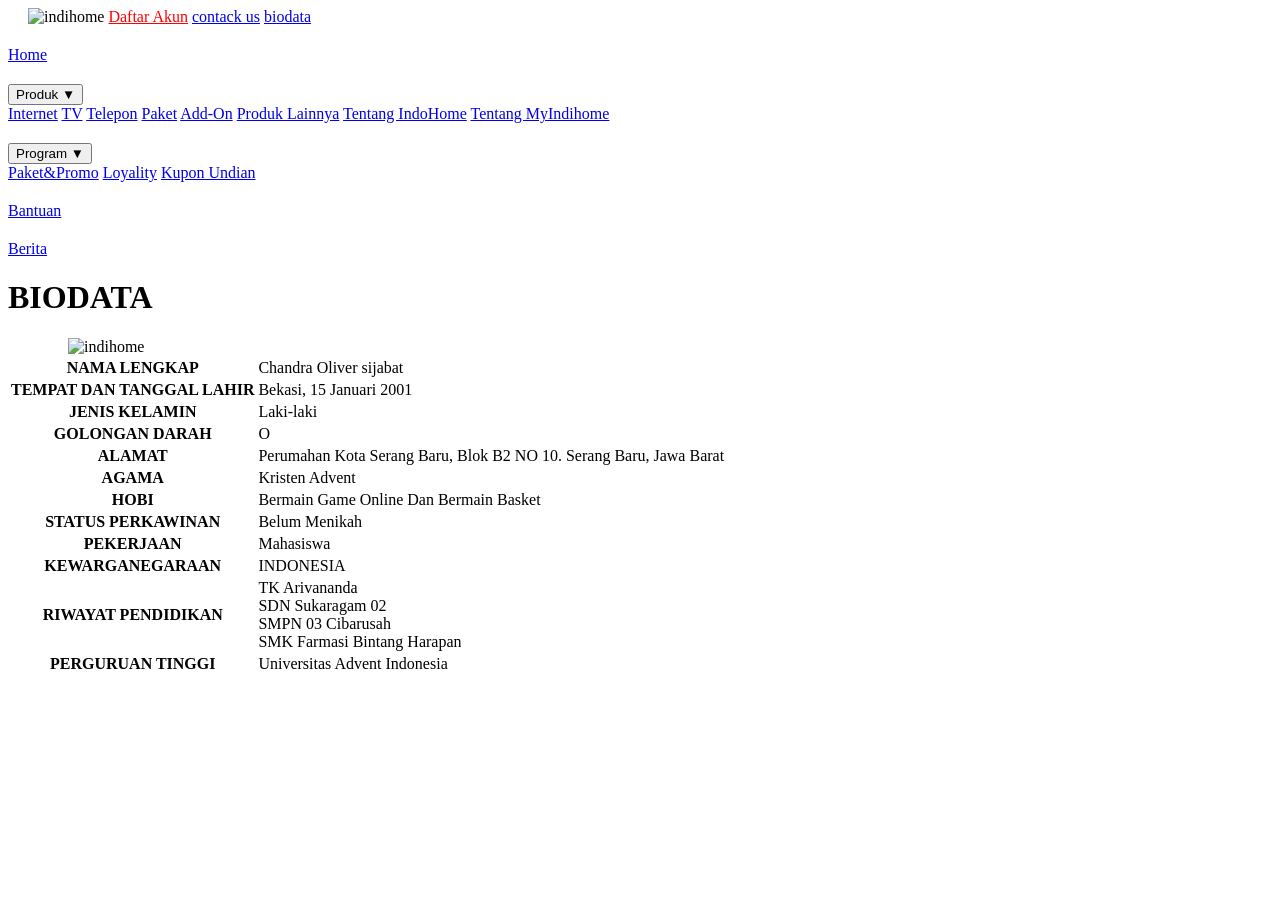
==== biodata.html @ f9d0aeba "Create biodata.html" ====
<!DOCTYPE html>
<html lang="en">
<head>
  <meta charset="UTF-8">
  <link rel="stylesheet" href="biodata.css">
  <meta name="viewport" content="width=device-width, initial-scale=1.0">
  <title>Document</title>
</head>
<body>
  
  <div class="sticky" id="posisi" >
    <img src="logo indihome.png" style="padding-left: 20px;" alt="indihome" width="150" height="45">
    <a class="daftarakun" style="color: red;" href="www.unai.edu">Daftar Akun</a>
    <a class="masuk" href="contact_us.html">contack us</a>
    <a class="berlangganan" href="biodata.html">biodata</a>
    <br>
    <div class="dropdown" style="margin-top: 20px;">
      <a href="index.html" class="chandra">Home</a>
    </div>
    <div class="dropdown" style="margin-top: 20px;">
      <button class="dropbtn" class="chandra">Produk &#9660;</button>
      <div class="dropdown-content">
        <a href="#">Internet</a>
        <a href="#">TV</a>
        <a href="telepon_indihome.html">Telepon</a>
        <a href="#">Paket</a>
        <a href="#">Add-On</a>
        <a href="#">Produk Lainnya</a>
        <a href="tentang_indihome.html">Tentang IndoHome</a>
        <a href="#">Tentang MyIndihome</a>
      </div>
    </div>
    <div class="dropdown" style="margin-top: 20px;">
      <button class="dropbtn" class="chandra">Program &#9660;</button>
      <div class="dropdown-content">
        <a href="#">Paket&Promo</a>
        <a href="#">Loyality</a>
        <a href="#">Kupon Undian</a>
      </div>
    </div>
    <div class="dropdown" style="margin-top: 20px;">
      <a href="#" class="chandra">Bantuan</a>
    </div>
    <div class="dropdown" style="margin-top: 20px;">
      <a href="#" class="chandra">Berita</a>
    </div>

  <h1>BIODATA</h1>

  <img  src="chandra.jpg" class="gambar" style="padding-left: 60px;" alt="indihome" width="300" height="200">

  <table>
    <tr>
      <th>NAMA LENGKAP</th>
      <td>Chandra Oliver sijabat</td>
    </tr>
    <tr>
      <th>TEMPAT DAN TANGGAL LAHIR</th>
      <td>Bekasi, 15 Januari 2001</td>
    </tr>
    <tr>
      <th>JENIS KELAMIN</th>
      <td>Laki-laki</td>
    </tr>
    <tr>
      <th>GOLONGAN DARAH</th>
      <td>O</td>
    </tr>
    <tr>
      <th>ALAMAT</th>
      <td>Perumahan Kota Serang Baru, Blok B2 NO 10. Serang Baru, Jawa Barat</td>
    </tr>
    <tr>
      <th>AGAMA</th>
      <td>Kristen Advent</td>
    </tr>
    <tr>
      <th>HOBI</th>
      <td>Bermain Game Online Dan Bermain Basket</td>
    </tr>
    <tr>
      <th>STATUS PERKAWINAN</th>
      <td>Belum Menikah</td>
    </tr>
    <tr>
      <th>PEKERJAAN</th>
      <td>Mahasiswa</td>
    </tr>
    <tr>
      <th>KEWARGANEGARAAN</th>
      <td>INDONESIA</td>
    </tr>
    <tr>
      <th>RIWAYAT PENDIDIKAN</th>
      <td>TK Arivananda
       <br> SDN Sukaragam 02
       <br> SMPN 03 Cibarusah
       <br> SMK Farmasi Bintang Harapan
      </td>
    </tr>
    <tr>
      <th>PERGURUAN TINGGI</th>
      <td>Universitas Advent Indonesia</td>
      </tr>
  </table>

</body>
</html>
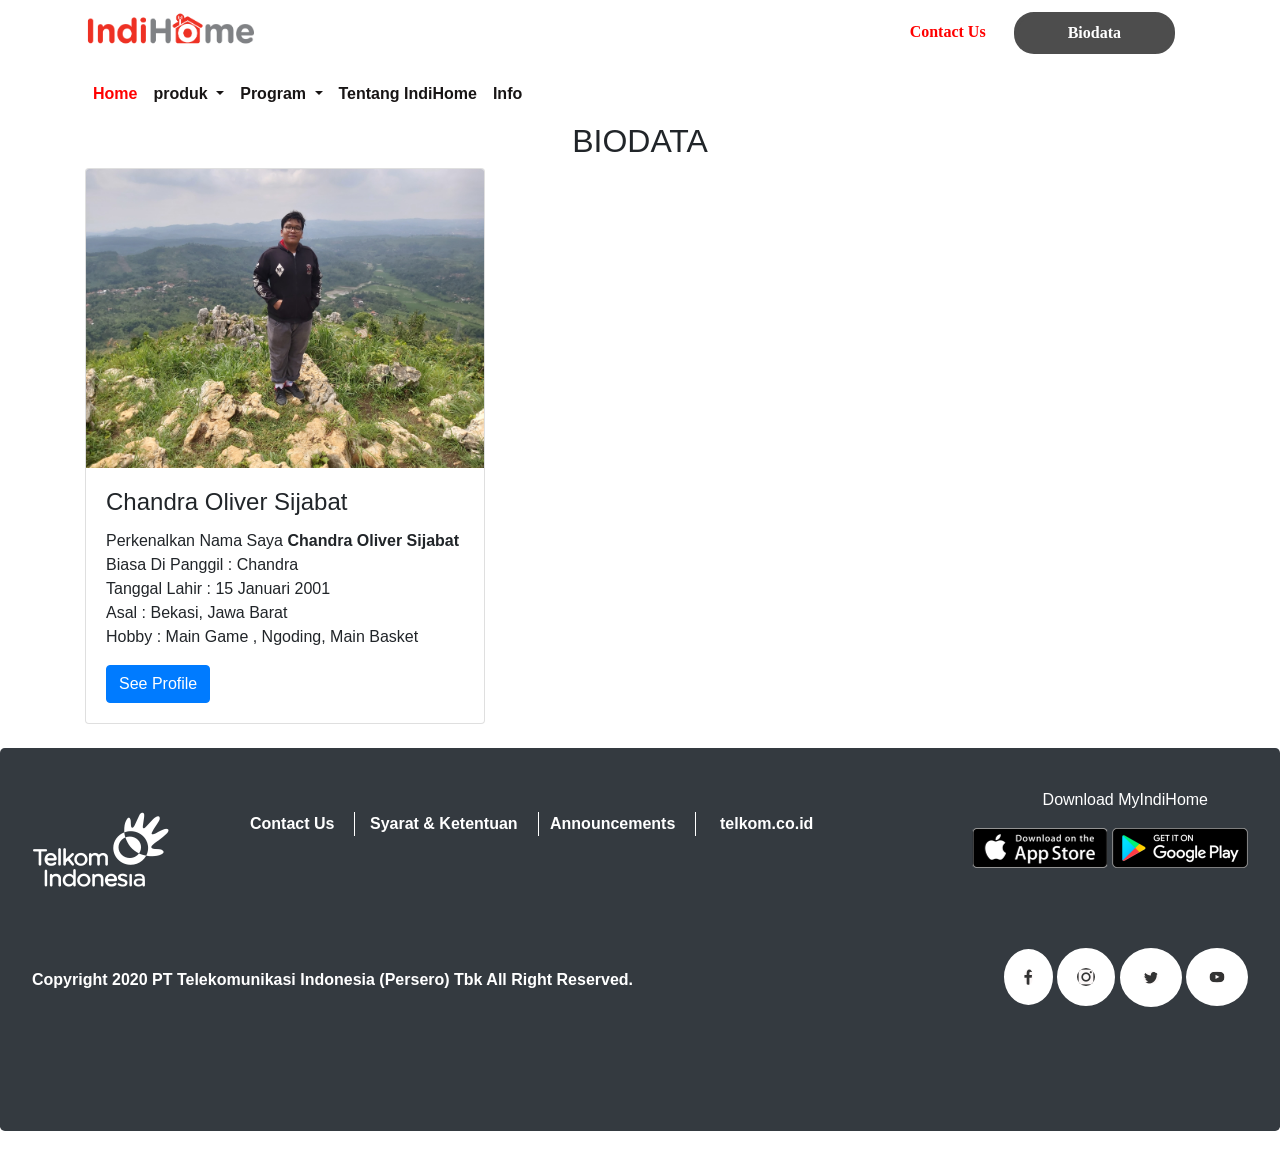
==== commit f4b6b717: "add semua" ====
--- a/biodata.html
+++ b/biodata.html
@@ -2,107 +2,126 @@
 <html lang="en">
 <head>
   <meta charset="UTF-8">
+  <meta name="viewport" content="width=device-width, initial-scale=1.0">
   <link rel="stylesheet" href="biodata.css">
-  <meta name="viewport" content="width=device-width, initial-scale=1.0">
-  <title>Document</title>
+  <link rel="stylesheet" href="https://maxcdn.bootstrapcdn.com/bootstrap/4.5.2/css/bootstrap.min.css">
+  <script src="https://ajax.googleapis.com/ajax/libs/jquery/3.5.1/jquery.min.js"></script>
+  <script src="https://cdnjs.cloudflare.com/ajax/libs/popper.js/1.16.0/umd/popper.min.js"></script>
+  <script src="https://maxcdn.bootstrapcdn.com/bootstrap/4.5.2/js/bootstrap.min.js"></script>
+  <link href="//maxcdn.bootstrapcdn.com/bootstrap/4.1.1/css/bootstrap.min.css" rel="stylesheet" id="bootstrap-css">
+  <script src="//maxcdn.bootstrapcdn.com/bootstrap/4.1.1/js/bootstrap.min.js"></script>
+  <script src="//cdnjs.cloudflare.com/ajax/libs/jquery/3.2.1/jquery.min.js"></script>
+
+  <title>Biodata</title>
 </head>
 <body>
-  
-  <div class="sticky" id="posisi" >
-    <img src="logo indihome.png" style="padding-left: 20px;" alt="indihome" width="150" height="45">
-    <a class="daftarakun" style="color: red;" href="www.unai.edu">Daftar Akun</a>
-    <a class="masuk" href="contact_us.html">contack us</a>
-    <a class="berlangganan" href="biodata.html">biodata</a>
-    <br>
-    <div class="dropdown" style="margin-top: 20px;">
-      <a href="index.html" class="chandra">Home</a>
+  <div class="sticky-top">
+    <nav class="navbar navbar-expand-md bg-white" >
+      <div class="container">
+          <img src="logo indihome.png" style="height: 50px;">
+          <button class="navbar-toggler" type="button" data-toggle="collapse" data-target="#navbarsExampleDefault" aria-controls="navbarsExampleDefault" aria-expanded="false" aria-label="Toggle navigation">
+              <span class="navbar-toggler-icon"></span>
+          </button>
+          <div class="collapse navbar-collapse" id="navbarsExampleDefault">
+              <ul class="navbar-nav ml-auto">
+                  <li class="nav-item active">
+                      <a class="nav-link " href="contact_us.html" id="daftar_akun" >Contact Us</a>
+                  </li>
+                  <li class="nav-item">
+                      <a class="nav-link" href="biodata.html" id="masuk" >Biodata</a>
+                  </li>
+              </ul>
+          </div>
+        </div>
+    </nav>
+    <nav class="navbar navbar-expand-sm bg-white">
+    
+    <div class="container" style="text-align: left;">
+      <ul class="navbar-nav">
+        <li class="nav-item">
+          <a class="nav-link" href="index.html" id="home">Home</a>
+        </li>
+    
+        <!-- Dropdown -->
+        <li class="nav-item dropdown text-primary">
+          <a class="nav-link dropdown-toggle" href="#" id="navbardrop" data-toggle="dropdown" style="color: #181515; font-weight: bold;">
+            produk
+          </a>
+          <div class="dropdown-menu">
+            <a class="dropdown-item" href="#">Internet</a>
+            <a class="dropdown-item" href="#">Tv</a>
+            <a class="dropdown-item" href="#">Telephone</a>
+            <a class="dropdown-item">   </a>
+            <a class="dropdown-item">   </a>
+            <a class="dropdown-item">   </a>
+            <a class="dropdown-item" href="#">Paket</a>
+            <a class="dropdown-item" href="#">Add-on</a>
+            <a class="dropdown-item" href="#">Produk lainnya</a>
+            <a class="dropdown-item">   </a>
+            <a class="dropdown-item">   </a>
+            <a class="dropdown-item">   </a>
+            <a class="dropdown-item" href="#">Tentang IndiHome</a>
+            <a class="dropdown-item" href="#">Tentang MyIndiHome</a>
+          </div>
+        </li>
+        <li class="nav-item dropdown text-primary">
+          <a class="nav-link dropdown-toggle" href="#" id="navbardrop" data-toggle="dropdown" style="color: rgb(24, 21, 21); font-weight: bold;">
+            Program
+          </a>
+          <div class="dropdown-menu">
+            <a class="dropdown-item" href="#">Paket & Promo</a>
+            <a class="dropdown-item" href="#">Loyalty</a>
+            <a class="dropdown-item" href="#">Kupon Undian</a>
+          </div>
+        </li>
+        <li class="nav-item">
+          <a class="nav-link" href="tentang_indihome.html" style="color:#181515; font-weight: bold;" >Tentang IndiHome</a>
+        </li>
+        <li class="nav-item">
+          <a class="nav-link" href="#" style="color:#181515; font-weight: bold;">Info</a>
+        </li>
+      </ul>
     </div>
-    <div class="dropdown" style="margin-top: 20px;">
-      <button class="dropbtn" class="chandra">Produk &#9660;</button>
-      <div class="dropdown-content">
-        <a href="#">Internet</a>
-        <a href="#">TV</a>
-        <a href="telepon_indihome.html">Telepon</a>
-        <a href="#">Paket</a>
-        <a href="#">Add-On</a>
-        <a href="#">Produk Lainnya</a>
-        <a href="tentang_indihome.html">Tentang IndoHome</a>
-        <a href="#">Tentang MyIndihome</a>
+    </nav>
+    </div> 
+
+    <div class="container">
+      <h2 style="top: 0px; text-align: center;">BIODATA</h2>
+      <div class="card" style="width:400px">
+        <img class="card-img-top" src="20200228_134303.jpg" alt="Card image" style="width:100% ;">
+        <div class="card-body">
+          <h4 class="card-title">Chandra Oliver Sijabat</h4>
+          <p class="card-text">Perkenalkan Nama Saya <strong>Chandra Oliver Sijabat</strong> <br> Biasa Di Panggil : Chandra <br>
+          Tanggal Lahir   : 15 Januari 2001 <br>
+          Asal            : Bekasi, Jawa Barat <br>
+          Hobby : Main Game , Ngoding, Main Basket <br>
+          </p>
+          <a href="#" class="btn btn-primary">See Profile</a>
+        </div>
       </div>
-    </div>
-    <div class="dropdown" style="margin-top: 20px;">
-      <button class="dropbtn" class="chandra">Program &#9660;</button>
-      <div class="dropdown-content">
-        <a href="#">Paket&Promo</a>
-        <a href="#">Loyality</a>
-        <a href="#">Kupon Undian</a>
-      </div>
-    </div>
-    <div class="dropdown" style="margin-top: 20px;">
-      <a href="#" class="chandra">Bantuan</a>
-    </div>
-    <div class="dropdown" style="margin-top: 20px;">
-      <a href="#" class="chandra">Berita</a>
+      <br>
+      
+      
     </div>
 
-  <h1>BIODATA</h1>
-
-  <img  src="chandra.jpg" class="gambar" style="padding-left: 60px;" alt="indihome" width="300" height="200">
-
-  <table>
-    <tr>
-      <th>NAMA LENGKAP</th>
-      <td>Chandra Oliver sijabat</td>
-    </tr>
-    <tr>
-      <th>TEMPAT DAN TANGGAL LAHIR</th>
-      <td>Bekasi, 15 Januari 2001</td>
-    </tr>
-    <tr>
-      <th>JENIS KELAMIN</th>
-      <td>Laki-laki</td>
-    </tr>
-    <tr>
-      <th>GOLONGAN DARAH</th>
-      <td>O</td>
-    </tr>
-    <tr>
-      <th>ALAMAT</th>
-      <td>Perumahan Kota Serang Baru, Blok B2 NO 10. Serang Baru, Jawa Barat</td>
-    </tr>
-    <tr>
-      <th>AGAMA</th>
-      <td>Kristen Advent</td>
-    </tr>
-    <tr>
-      <th>HOBI</th>
-      <td>Bermain Game Online Dan Bermain Basket</td>
-    </tr>
-    <tr>
-      <th>STATUS PERKAWINAN</th>
-      <td>Belum Menikah</td>
-    </tr>
-    <tr>
-      <th>PEKERJAAN</th>
-      <td>Mahasiswa</td>
-    </tr>
-    <tr>
-      <th>KEWARGANEGARAAN</th>
-      <td>INDONESIA</td>
-    </tr>
-    <tr>
-      <th>RIWAYAT PENDIDIKAN</th>
-      <td>TK Arivananda
-       <br> SDN Sukaragam 02
-       <br> SMPN 03 Cibarusah
-       <br> SMK Farmasi Bintang Harapan
-      </td>
-    </tr>
-    <tr>
-      <th>PERGURUAN TINGGI</th>
-      <td>Universitas Advent Indonesia</td>
-      </tr>
-  </table>
-
+    <div class="jumbotron bg-dark">
+      <img src="telkom-logo-white.png">
+      <a href="#" class="contact_us">Contact Us </a>
+      <a href="#" class="syarat">Syarat & Ketentuan </a>
+      <a href="#" class="announcements">Announcements</a>
+      <a href="#" class="telkom">telkom.co.id</a>
+      <p class="myindihome">Download MyIndiHome</p>
+      <div class="store">
+      <img src="btn-appstore.png">
+      <img src="btn-playstore.png">
+    </div>
+    <p style="color: white; font-family: sans-serif; font-weight: 600;">Copyright 2020 PT Telekomunikasi Indonesia (Persero) Tbk All Right Reserved.</p>
+    <div class="sosmed">
+      <img src="fb-logo-black.png" class="fb">
+      <img src="ig-logo-black.png" class="ig">
+      <img src="twitter-logo-black.png" class="tw">
+      <img src="youtube-logo-black.png" class="yt">
+    </div>
+    </div>
 </body>
 </html>
--- a/biodata.css
+++ b/biodata.css
@@ -0,0 +1,164 @@
+.announcements{
+  position: absolute;
+  left: 550px;
+  color: white;
+  padding-right: 20px;
+  border-right: 1px solid white;
+  font-weight: bold;
+}
+
+.announcements:hover{
+  color: white;
+  text-decoration: none;
+}
+
+.telkom{
+  position: absolute;
+  left: 720px;
+  color: white;
+  font-weight: bold;
+  
+}
+
+.telkom:hover{
+  color: white;
+  text-decoration: none;
+}
+
+.myindihome{
+  position: relative;
+  text-align: right;
+  bottom: 100px;
+  color: white;
+  right: 40px;
+}
+
+.store{
+  position: relative;
+  text-align: right;
+  bottom: 100px;
+}
+
+.sosmed{
+  text-align: right;
+  position: relative;
+  bottom: 60px;
+}
+
+.fb{
+  background-color: #fcf8f8;
+  border:20px solid white ;
+  border-radius: 100%;
+  ;
+}
+
+.ig{
+  background-color: #fcf8f8;
+  border:20px solid white ;
+  border-radius: 100%;
+  ;
+}
+
+.tw{
+  background-color: #fcf8f8;
+  border:23px solid white ;
+  border-radius: 100%;
+  ;
+}
+
+.yt{
+  background-color: #fcf8f8;
+  border:23px solid white ;
+  border-radius: 100%;
+  ;
+}
+
+#daftar_akun{
+  color: red;
+  font-family: serif;
+  font-weight: bold;
+}
+
+#masuk{
+  color: white;
+  border-style: solid;
+  border-radius: 20px;
+  background-color: #4d4d4d;
+  border:4px solid #4d4d4d ;
+  font-family: serif;
+  font-weight: bold;
+  padding: 5px 50px;
+  margin-left: 20px;
+  margin-right: 20px;
+  text-align: center;
+}
+
+#home{
+  color: red;
+  font-weight: bold;
+}
+
+#bantuan :hover{
+  color: red;
+}
+
+.chandra_1{
+  position: relative;
+  top: 90px;
+  left: 55px;
+  font-family: sans-serif;
+  font-size: large;
+  color: rgb(199, 17, 17);
+  font-weight: bold;
+}
+
+.chandra_2{
+  position: relative;
+  top: 100px;
+  left: 55px;
+  font-family: sans-serif;
+  font-size: 50px;
+}
+
+.chandra_3{
+  position: relative;
+  top: 120px;
+  left: 55px;
+  font-family: sans-serif;
+}
+
+#chandra_4{
+  position: absolute;
+  top: 450px;
+  left: 86px;
+  color: red;
+  font-weight: bold;
+}
+
+.syarat{
+  position: absolute;
+  left: 370px;
+  color: white;
+  padding-right: 20px;
+  border-right: 1px solid white;
+  font-weight: bold;
+}
+
+.syarat:hover{
+  color: white;
+  text-decoration: none;
+}
+
+.contact_us{
+  position: absolute;
+  left: 250px;
+  color: white;
+  border-right: 1px solid white;
+  padding-right: 20px;
+  font-weight: bold;
+}
+
+.contact_us:hover{
+  color: white;
+  text-decoration: none;
+}
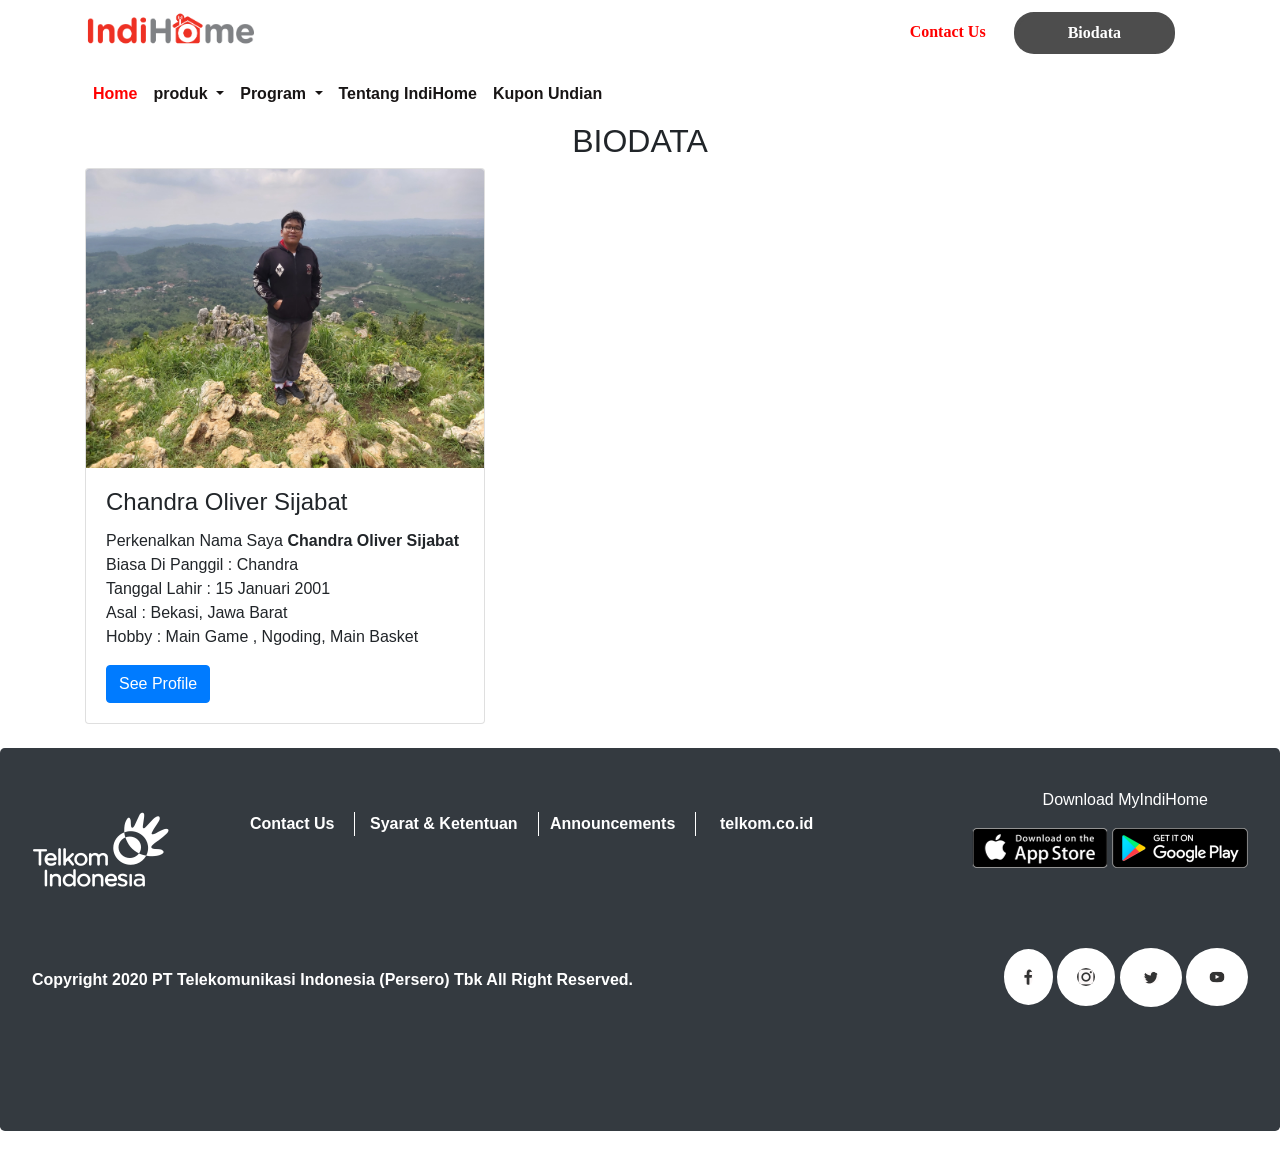
==== commit fdb3540c: "mengubah final" ====
--- a/biodata.html
+++ b/biodata.html
@@ -78,7 +78,7 @@
           <a class="nav-link" href="tentang_indihome.html" style="color:#181515; font-weight: bold;" >Tentang IndiHome</a>
         </li>
         <li class="nav-item">
-          <a class="nav-link" href="#" style="color:#181515; font-weight: bold;">Info</a>
+          <a class="nav-link" href="kupon_undian.html" style="color:#181515; font-weight: bold;">Kupon Undian</a>
         </li>
       </ul>
     </div>
